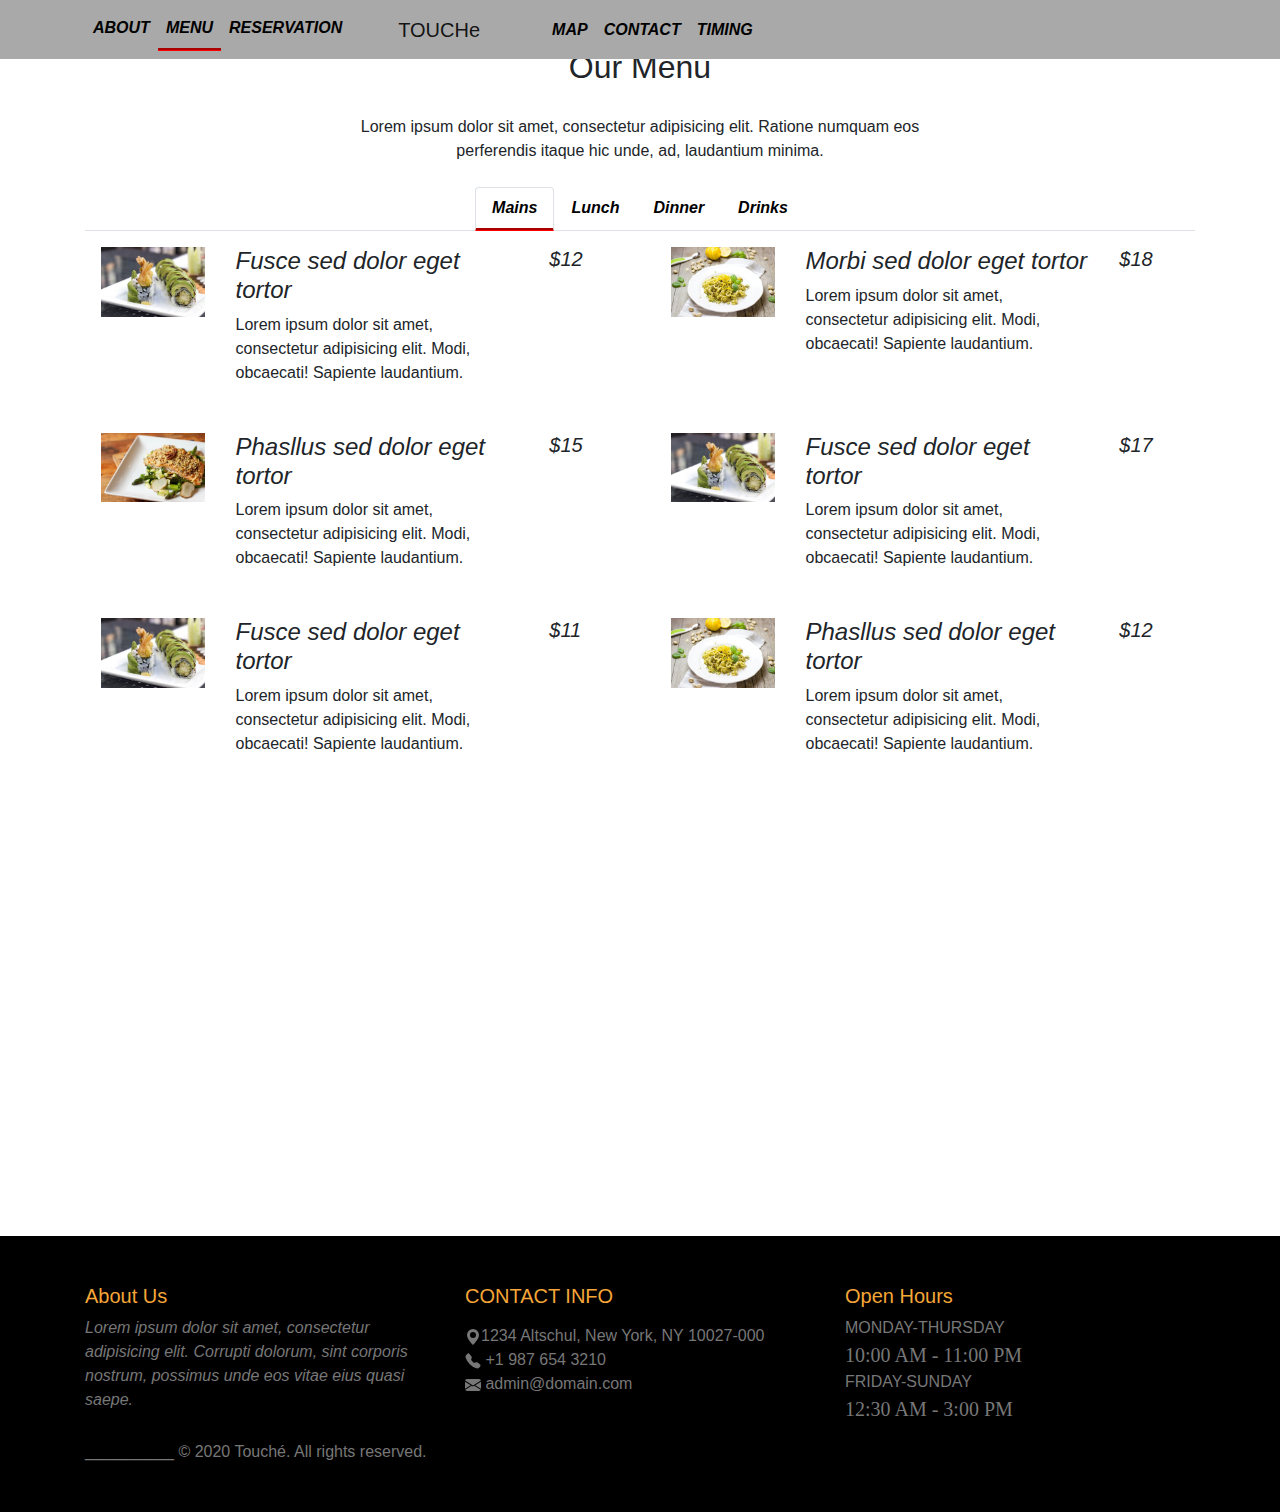
==== menu.html @ 417e277f "Add files via upload" ====
<!DOCTYPE html >
<html lang="en-US">
<head>
	<title>Theme</title>
	<meta charset="utf-8">
	<link rel="stylesheet" type="text/css" href="css/bootstrap.css">
	<link rel="stylesheet" type="text/css" href="css/theme.css">
	<script src="https://code.jquery.com/jquery-3.5.1.slim.min.js" integrity="sha384-DfXdz2htPH0lsSSs5nCTpuj/zy4C+OGpamoFVy38MVBnE+IbbVYUew+OrCXaRkfj" crossorigin="anonymous"></script>
	<script src="https://cdn.jsdelivr.net/npm/popper.js@1.16.1/dist/umd/popper.min.js" integrity="sha384-9/reFTGAW83EW2RDu2S0VKaIzap3H66lZH81PoYlFhbGU+6BZp6G7niu735Sk7lN" crossorigin="anonymous"></script>
	<script src="https://stackpath.bootstrapcdn.com/bootstrap/4.5.2/js/bootstrap.min.js" integrity="sha384-B4gt1jrGC7Jh4AgTPSdUtOBvfO8shuf57BaghqFfPlYxofvL8/KUEfYiJOMMV+rV" crossorigin="anonymous"></script>
</head>
<body>

<section class="section_main">
		

<!-- navbar start -->
	<nav class="navbar fixed-top navbar-expand-lg navbar-light bg-light">
	 <div class="container"> 
	  <button class="navbar-toggler" type="button" data-toggle="collapse" data-target="#navbarNav" aria-controls="navbarNav" aria-expanded="false" aria-label="Toggle navigation">
	    <span class="navbar-toggler-icon"></span>
	  </button>
	  <div class="collapse navbar-collapse" id="navbarNav">
	    <ul class="navbar-nav">
	      <li class="nav-item ">
	        <a class="nav-link" href="index.html">ABOUT</a>
	      </li>
	      <li class="nav-item">
	        <a class="nav-link active" href="menu.html">MENU</a>
	      </li>
	      <li class="nav-item">
	        <a class="nav-link " href="reservation.html">RESERVATION</a>
	      </li>
	    </ul>
		<a class="navbar-brand d-none d-lg-flex text-center"  href="index.html">TOUCHe</a>
		<ul class="navbar-nav navbar-right">
			<li class="nav-item ">
	        <a class="nav-link" href="#map">MAP</a>
	      </li>
	      <li class="nav-item">
	        <a class="nav-link" href="#Footer">CONTACT</a>
	      </li>
	      <li class="nav-item">
	        <a class="nav-link " href="#Footer">TIMING</a>
	      </li>
			
		</ul>
	</div>
	
	
	</div>
	</nav>
<!-- navbar close -->
	
</section>

 
 <!-- section menu start -->
 <section class="section section_menu" id="MENU">
 	<div class="container">
 		<div class="row">
 			<div class="col">
 				<h2 class="section_heading text-center">
		 			Our Menu
		 		</h2>
		 		<p class="section_subheading text-center">
		 		Lorem ipsum dolor sit amet, consectetur adipisicing elit. Ratione numquam eos perferendis itaque hic unde, ad, laudantium minima. 
		 		</p>
		 	</div>
 		</div>
 	    <div class="row">
 	    	<div class="col">
				<ul class="nav nav-tabs justify-content-center" id="myTab" role="tablist">
					<li class="nav-item" role="presentation">
				    	<a class="nav-link active" id="Mains-tab" data-toggle="tab" href="#Mains" role="tab" aria-controls="Mains" aria-selected="true">Mains</a>
				    </li>
				  	<li class="nav-item" role="presentation">
				    	<a class="nav-link" id="Lunch-tab" data-toggle="tab" href="#Lunch" role="tab" aria-controls="Lunch" aria-selected="false">Lunch</a>
				    </li>
				    <li class="nav-item" role="presentation">
				    	<a class="nav-link" id="Dinner-tab" data-toggle="tab" href="#Dinner" role="tab" aria-controls="Dinner" aria-selected="false">Dinner</a>
				    </li>
				    <li class="nav-item" role="presentation">
				    	<a class="nav-link" id="Drinks-tab" data-toggle="tab" href="#Drinks" role="tab" aria-controls="Drinks" aria-selected="false">Drinks</a>
				    </li>
				</ul>
				<div class="tab-content" id="myTabContent">
				   <!-- main menu item start -->
				    <div class="tab-pane fade show active" id="Mains" role="tabpanel" aria-labelledby="Mains-tab">
				    	<div class="menu_grid">
				    		<div class="row">
				    			<div class="col-md-6">
				    				<div class="row menu_item">
					    				
					   					<div class="col-lg-3 ">
					   						<img src="img/m1.jpg" class="img-fluid menu_img" alt="Responsive image">
					   					</div>
					    				<div class="col-lg-7">
					    					<h4><em>Fusce sed dolor eget tortor</em></h4>
					    					<p>Lorem ipsum dolor sit amet, consectetur adipisicing elit. Modi, obcaecati! Sapiente laudantium.</p>
					    				</div>
					    				<div class="col-lg-2">
					    					<h5><em>$12</em></h5>
					    				</div>
				    					
				    				</div>	
				    			</div>
				    			<div class="col-md-6">
				    				<div class="row menu_item">
					    				
					   					<div class="col-lg-3 ">
					   						<img src="img/m2.jpg" class="img-fluid menu_img" alt="Responsive image">
					   					</div>
					    				<div class="col-lg-7">
					    					<h4><em>Morbi sed dolor eget tortor</em></h4>
					    					<p>Lorem ipsum dolor sit amet, consectetur adipisicing elit. Modi, obcaecati! Sapiente laudantium.</p>
					    				</div>
					    				<div class="col-lg-2">
					    					<h5><em>$18</em></h5>
					    				</div>
				    					
				    				</div>	
				    			</div>
				    			<div class="col-md-6">
				    				<div class="row menu_item">
					    				
					   					<div class="col-lg-3 ">
					   						<img src="img/m3.jpg" class="img-fluid menu_img" alt="Responsive image">
					   					</div>
					    				<div class="col-lg-7">
					    					<h4><em>Phasllus sed dolor eget tortor</em></h4>
					    					<p>Lorem ipsum dolor sit amet, consectetur adipisicing elit. Modi, obcaecati! Sapiente laudantium.</p>
					    				</div>
					    				<div class="col-lg-2">
					    					<h5><em>$15</em></h5>
					    				</div>
				    					
				    				</div>	
				    			</div>
				    			<div class="col-md-6">
				    				<div class="row menu_item">
					    				
					   					<div class="col-lg-3 ">
					   						<img src="img/m1.jpg" class="img-fluid menu_img" alt="Responsive image">
					   					</div>
					    				<div class="col-lg-7">
					    					<h4><em>Fusce sed dolor eget tortor</em></h4>
					    					<p>Lorem ipsum dolor sit amet, consectetur adipisicing elit. Modi, obcaecati! Sapiente laudantium.</p>
					    				</div>
					    				<div class="col-lg-2">
					    					<h5><em>$17</em></h5>
					    				</div>
				    					
				    				</div>	
				    			</div>
				    			<div class="col-md-6">
				    				<div class="row menu_item">
					    				
					   					<div class="col-lg-3 ">
					   						<img src="img/m1.jpg" class="img-fluid menu_img" alt="Responsive image">
					   					</div>
					    				<div class="col-lg-7">
					    					<h4><em>Fusce sed dolor eget tortor</em></h4>
					    					<p>Lorem ipsum dolor sit amet, consectetur adipisicing elit. Modi, obcaecati! Sapiente laudantium.</p>
					    				</div>
					    				<div class="col-lg-2">
					    					<h5><em>$11</em></h5>
					    				</div>
				    					
				    				</div>	
				    			</div>
				    			<div class="col-md-6">
				    				<div class="row menu_item">
					    				
					   					<div class="col-lg-3 ">
					   						<img src="img/m2.jpg" class="img-fluid menu_img" alt="Responsive image">
					   					</div>
					    				<div class="col-lg-7">
					    					<h4><em>Phasllus sed dolor eget tortor</em></h4>
					    					<p>Lorem ipsum dolor sit amet, consectetur adipisicing elit. Modi, obcaecati! Sapiente laudantium.</p>
					    				</div>
					    				<div class="col-lg-2">
					    					<h5><em>$12</em></h5>
					    				</div>
				    					
				    				</div>	
				    			</div>
				    		</div>
				    		
				    	</div>
				    </div>
				    <!-- main menu item  close -->
				    <!-- Lunch menu item start -->
				    <div class="tab-pane fade" id="Lunch" role="tabpanel" aria-labelledby="Lunch-tab">
				    	<div class="menu_grid">
				    		<div class="row">
				    			<div class="col-md-6">
				    				<div class="row menu_item">
					    				
					   					<div class="col-lg-3 ">
					   						<img src="img/l1.jpg" class="img-fluid menu_img" alt="Responsive image">
					   					</div>
					    				<div class="col-lg-7">
					    					<h4><em>Fusce sed dolor eget tortor</em></h4>
					    					<p>Lorem ipsum dolor sit amet, consectetur adipisicing elit. Modi, obcaecati! Sapiente laudantium.</p>
					    				</div>
					    				<div class="col-lg-2">
					    					<h5><em>$16</em></h5>
					    				</div>
				    					
				    				</div>	
				    			</div>
				    			<div class="col-md-6">
				    				<div class="row menu_item">
					    				
					   					<div class="col-lg-3 ">
					   						<img src="img/l2.jpg" class="img-fluid menu_img" alt="Responsive image">
					   					</div>
					    				<div class="col-lg-7">
					    					<h4><em>Fusce sed dolor eget tortor</em></h4>
					    					<p>Lorem ipsum dolor sit amet, consectetur adipisicing elit. Modi, obcaecati! Sapiente laudantium.</p>
					    				</div>
					    				<div class="col-lg-2">
					    					<h5><em>$12</em></h5>
					    				</div>
				    					
				    				</div>	
				    			</div>
				    			<div class="col-md-6">
				    				<div class="row menu_item">
					    				
					   					<div class="col-lg-3 ">
					   						<img src="img/l3.jpg" class="img-fluid menu_img" alt="Responsive image">
					   					</div>
					    				<div class="col-lg-7">
					    					<h4><em>velues sed dolor eget tortor</em></h4>
					    					<p>Lorem ipsum dolor sit amet, consectetur adipisicing elit. Modi, obcaecati! Sapiente laudantium.</p>
					    				</div>
					    				<div class="col-lg-2">
					    					<h5><em>$18</em></h5>
					    				</div>
				    					
				    				</div>	
				    			</div>
				    			<div class="col-md-6">
				    				<div class="row menu_item">
					    				
					   					<div class="col-lg-3 ">
					   						<img src="img/l2.jpg" class="img-fluid menu_img" alt="Responsive image">
					   					</div>
					    				<div class="col-lg-7">
					    					<h4><em>Fusce sed dolor eget tortor</em></h4>
					    					<p>Lorem ipsum dolor sit amet, consectetur adipisicing elit. Modi, obcaecati! Sapiente laudantium.</p>
					    				</div>
					    				<div class="col-lg-2">
					    					<h5><em>$12</em></h5>
					    				</div>
				    					
				    				</div>	
				    			</div>
				    			<div class="col-md-6">
				    				<div class="row menu_item">
					    				
					   					<div class="col-lg-3 ">
					   						<img src="img/l1.jpg" class="img-fluid menu_img" alt="Responsive image">
					   					</div>
					    				<div class="col-lg-7">
					    					<h4><em>velus sed dolor eget tortor</em></h4>
					    					<p>Lorem ipsum dolor sit amet, consectetur adipisicing elit. Modi, obcaecati! Sapiente laudantium.</p>
					    				</div>
					    				<div class="col-lg-2">
					    					<h5><em>$14</em></h5>
					    				</div>
				    					
				    				</div>	
				    			</div>
				    			<div class="col-md-6">
				    				<div class="row menu_item">
					    				
					   					<div class="col-lg-3 ">
					   						<img src="img/l1.jpg" class="img-fluid menu_img" alt="Responsive image">
					   					</div>
					    				<div class="col-lg-7">
					    					<h4><em>Fusce sed dolor eget tortor</em></h4>
					    					<p>Lorem ipsum dolor sit amet, consectetur adipisicing elit. Modi, obcaecati! Sapiente laudantium.</p>
					    				</div>
					    				<div class="col-lg-2">
					    					<h5><em>$17</em></h5>
					    				</div>
				    					
				    				</div>	
				    			</div>
				    		</div>
				    		
				    	</div>
				    </div>
				    <!--lunch menu item close -->
				   <!-- Dinner menu item start -->
				    <div class="tab-pane fade" id="Dinner" role="tabpanel" aria-labelledby="Dinner-tab">
				    	    	<div class="menu_grid">
				    		<div class="row">
				    			<div class="col-md-6">
				    				<div class="row menu_item">
					    				
					   					<div class="col-lg-3 ">
					   						<img src="img/m2.jpg" class="img-fluid menu_img " alt="Responsive image">
					   					</div>
					    				<div class="col-lg-7">
					    					<h4><em>Fusce sed dolor eget tortor</em></h4>
					    					<p>Lorem ipsum dolor sit amet, consectetur adipisicing elit. Modi, obcaecati! Sapiente laudantium.</p>
					    				</div>
					    				<div class="col-lg-2">
					    					<h5><em>$16</em></h5>
					    				</div>
				    					
				    				</div>	
				    			</div>
				    			<div class="col-md-6">
				    				<div class="row menu_item">
					    				
					   					<div class="col-lg-3 ">
					   						<img src="img/l1.jpg" class="img-fluid menu_img" alt="Responsive image">
					   					</div>
					    				<div class="col-lg-7">
					    					<h4><em>Fusce sed dolor eget tortor</em></h4>
					    					<p>Lorem ipsum dolor sit amet, consectetur adipisicing elit. Modi, obcaecati! Sapiente laudantium.</p>
					    				</div>
					    				<div class="col-lg-2">
					    					<h5><em>$12</em></h5>
					    				</div>
				    					
				    				</div>	
				    			</div>
				    			<div class="col-md-6">
				    				<div class="row menu_item">
					    				
					   					<div class="col-lg-3 ">
					   						<img src="img/l2.jpg" class="img-fluid menu_img" alt="Responsive image">
					   					</div>
					    				<div class="col-lg-7">
					    					<h4><em>moiusye sed dolor eget tortor</em></h4>
					    					<p>Lorem ipsum dolor sit amet, consectetur adipisicing elit. Modi, obcaecati! Sapiente laudantium.</p>
					    				</div>
					    				<div class="col-lg-2">
					    					<h5><em>$19</em></h5>
					    				</div>
				    					
				    				</div>	
				    			</div>
				    			<div class="col-md-6">
				    				<div class="row menu_item">
					    				
					   					<div class="col-lg-3 ">
					   						<img src="img/m2.jpg" class="img-fluid menu_img" alt="Responsive image">
					   					</div>
					    				<div class="col-lg-7">
					    					<h4><em>Fusce sed dolor eget tortor</em></h4>
					    					<p>Lorem ipsum dolor sit amet, consectetur adipisicing elit. Modi, obcaecati! Sapiente laudantium.</p>
					    				</div>
					    				<div class="col-lg-2">
					    					<h5><em>$17</em></h5>
					    				</div>
				    					
				    				</div>	
				    			</div>
				    			<div class="col-md-6">
				    				<div class="row menu_item">
					    				
					   					<div class="col-lg-3 ">
					   						<img src="img/m2.jpg" class="img-fluid menu_img" alt="Responsive image">
					   					</div>
					    				<div class="col-lg-7">
					    					<h4><em>veciosue sed dolor eget tortor</em></h4>
					    					<p>Lorem ipsum dolor sit amet, consectetur adipisicing elit. Modi, obcaecati! Sapiente laudantium.</p>
					    				</div>
					    				<div class="col-lg-2">
					    					<h5><em>$17</em></h5>
					    				</div>
				    					
				    				</div>	
				    			</div>
				    			<div class="col-md-6">
				    				<div class="row menu_item">
					    				
					   					<div class="col-lg-3 ">
					   						<img src="img/m2.jpg" class="img-fluid menu_img" alt="Responsive image">
					   					</div>
					    				<div class="col-lg-7">
					    					<h4><em>Fusce sed dolor eget tortor</em></h4>
					    					<p>Lorem ipsum dolor sit amet, consectetur adipisicing elit. Modi, obcaecati! Sapiente laudantium.</p>
					    				</div>
					    				<div class="col-lg-2">
					    					<h5><em>$19</em></h5>
					    				</div>
				    					
				    				</div>	
				    			</div>
				    		</div>
				    		
				    	</div>
				    </div>
				    <!-- dinner menu item close -->
				    <!-- drinks menu item start -->

				    <div class="tab-pane fade" id="Drinks" role="tabpanel" aria-labelledby="Drinks-tab">
				    	<div class="menu_grid">
				    		<div class="row">
				    			<div class="col-md-6">
				    				<div class="row menu_item">
					    				
					   					<div class="col-lg-3 ">
					   						<img src="img/l2.jpg" class="img-fluid menu_img" alt="Responsive image">
					   					</div>
					    				<div class="col-lg-7">
					    					<h4><em>Fusce sed dolor eget tortor</em></h4>
					    					<p>Lorem ipsum dolor sit amet, consectetur adipisicing elit. Modi, obcaecati! Sapiente laudantium.</p>
					    				</div>
					    				<div class="col-lg-2">
					    					<h5><em>$12</em></h5>
					    				</div>
				    					
				    				</div>	
				    			</div>
				    			<div class="col-md-6">
				    				<div class="row menu_item">
					    				
					   					<div class="col-lg-3 ">
					   						<img src="img/m2.jpg" class="img-fluid menu_img" alt="Responsive image">
					   					</div>
					    				<div class="col-lg-7">
					    					<h4><em>Fusce sed dolor eget tortor</em></h4>
					    					<p>Lorem ipsum dolor sit amet, consectetur adipisicing elit. Modi, obcaecati! Sapiente laudantium.</p>
					    				</div>
					    				<div class="col-lg-2">
					    					<h5><em>$12</em></h5>
					    				</div>
				    					
				    				</div>	
				    			</div>
				    			<div class="col-md-6">
				    				<div class="row menu_item">
					    				
					   					<div class="col-lg-3 ">
					   						<img src="img/l2.jpg" class="img-fluid menu_img" alt="Responsive image">
					   					</div>
					    				<div class="col-lg-7">
					    					<h4><em>Fusce sed dolor eget tortor</em></h4>
					    					<p>Lorem ipsum dolor sit amet, consectetur adipisicing elit. Modi, obcaecati! Sapiente laudantium.</p>
					    				</div>
					    				<div class="col-lg-2">
					    					<h5><em>$17</em></h5>
					    				</div>
				    					
				    				</div>	
				    			</div>
				    			<div class="col-md-6">
				    				<div class="row menu_item">
					    				
					   					<div class="col-lg-3 ">
					   						<img src="img/l3.jpg" class="img-fluid menu_img" alt="Responsive image">
					   					</div>
					    				<div class="col-lg-7">
					    					<h4><em>Veciosu sed dolor eget tortor</em></h4>
					    					<p>Lorem ipsum dolor sit amet, consectetur adipisicing elit. Modi, obcaecati! Sapiente laudantium.</p>
					    				</div>
					    				<div class="col-lg-2">
					    					<h5><em>$10</em></h5>
					    				</div>
				    					
				    				</div>	
				    			</div>
				    			<div class="col-md-6">
				    				<div class="row menu_item">
					    				
					   					<div class="col-lg-3 ">
					   						<img src="img/l1.jpg" class="img-fluid menu_img" alt="Responsive image">
					   					</div>
					    				<div class="col-lg-7">
					    					<h4><em>Lulsicoe sed dolor eget tortor</em></h4>
					    					<p>Lorem ipsum dolor sit amet, consectetur adipisicing elit. Modi, obcaecati! Sapiente laudantium.</p>
					    				</div>
					    				<div class="col-lg-2">
					    					<h5><em>$17</em></h5>
					    				</div>
				    					
				    				</div>	
				    			</div>
				    			<div class="col-md-6">
				    				<div class="row menu_item">
					    				
					   					<div class="col-lg-3 ">
					   						<img src="img/l2.jpg" class="img-fluid menu_img" alt="Responsive image">
					   					</div>
					    				<div class="col-lg-7">
					    					<h4><em>Fusce sed dolor eget tortor</em></h4>
					    					<p>Lorem ipsum dolor sit amet, consectetur adipisicing elit. Modi, obcaecati! Sapiente laudantium.</p>
					    				</div>
					    				<div class="col-lg-2">
					    					<h5><em>$18</em></h5>
					    				</div>
				    					
				    				</div>	
				    			</div>
				    		</div>
				    	</div>
				    <!-- drinks menu item close -->
				    </div>
				</div>
 	    		
 	    	</div>
 	    </div>
 	</div>
</section>
<!--section menu close -->
<!-- section  map open-->
<section class=" section_map" id="map">
	
		<iframe src="https://www.google.com/maps/embed?pb=!1m18!1m12!1m3!1d60386.85774771701!2d72.81275666801466!3d18.923486770695828!2m3!1f0!2f0!3f0!3m2!1i1024!2i768!4f13.1!3m3!1m2!1s0x3be7d1c06fffffff%3A0xc0290485a4d73f57!2sThe%20Taj%20Mahal%20Palace%2C%20Mumbai!5e0!3m2!1sen!2sin!4v1599755996905!5m2!1sen!2sin" width="100%" height="100%" frameborder="0" style="border:0;" allowfullscreen="" aria-hidden="false" tabindex="0"></iframe>

</section>
<!-- section map close -->

<!-- footer start -->
<footer class="section " id="footer"> 
	<div class="container">
		<div class="row">
			<div class="col-lg-4">
				<h5 class="footer_h">
					About Us
				</h5>
				<p>
					<em>Lorem ipsum dolor sit amet, consectetur adipisicing elit. Corrupti dolorum, sint corporis nostrum, possimus unde eos vitae eius quasi saepe.</em>
				</p>
			</div>
			<div class="col-lg-4">
				<h5 class="footer_h">
					CONTACT INFO
				</h5>	
				<p>
					<ul class="footer_info">
						<li>
							<svg width="1em" height="1em" viewBox="0 0 16 16" class="bi bi-geo-alt-fill" fill="currentColor" xmlns="http://www.w3.org/2000/svg">
  							<path fill-rule="evenodd" d="M8 16s6-5.686 6-10A6 6 0 0 0 2 6c0 4.314 6 10 6 10zm0-7a3 3 0 1 0 0-6 3 3 0 0 0 0 6z"/>	
							</svg>1234 Altschul, New York, NY 10027-000
						</li>
						<li>
							<svg width="1em" height="1em" viewBox="0 0 16 16" class="bi bi-telephone-fill" fill="currentColor" xmlns="http://www.w3.org/2000/svg">
							  <path fill-rule="evenodd" d="M2.267.98a1.636 1.636 0 0 1 2.448.152l1.681 2.162c.309.396.418.913.296 1.4l-.513 2.053a.636.636 0 0 0 .167.604L8.65 9.654a.636.636 0 0 0 .604.167l2.052-.513a1.636 1.636 0 0 1 1.401.296l2.162 1.681c.777.604.849 1.753.153 2.448l-.97.97c-.693.693-1.73.998-2.697.658a17.47 17.47 0 0 1-6.571-4.144A17.47 17.47 0 0 1 .639 4.646c-.34-.967-.035-2.004.658-2.698l.97-.969z"/>
							</svg>
							+1 987 654 3210
						</li>
						<li>
							<svg width="1em" height="1em" viewBox="0 0 16 16" class="bi bi-envelope-fill" fill="currentColor" xmlns="http://www.w3.org/2000/svg">
							  <path fill-rule="evenodd" d="M.05 3.555A2 2 0 0 1 2 2h12a2 2 0 0 1 1.95 1.555L8 8.414.05 3.555zM0 4.697v7.104l5.803-3.558L0 4.697zM6.761 8.83l-6.57 4.027A2 2 0 0 0 2 14h12a2 2 0 0 0 1.808-1.144l-6.57-4.027L8 9.586l-1.239-.757zm3.436-.586L16 11.801V4.697l-5.803 3.546z"/>
							</svg>
							admin@domain.com
						</li>
					</ul>
				</p>
			</div>
			<div class="col-lg-4">
				<h5 class="footer_h">
					Open Hours
				</h5>
				<ul class="footer_info">
					<li class="footer_open_day">
						MONDAY-THURSDAY
					</li>
					<li class="footer_open_time">
						10:00 AM - 11:00 PM
					</li>
					<li class="footer_open_day">
						FRIDAY-SUNDAY

					</li> 
					<li class="footer_open_time">
						12:30 AM - 3:00 PM
					</li>
				</ul>
			</div>
		</div>
		<div class="row">
			<div class="col-lg-12">
				__________ © 2020 Touché. All rights reserved.
			</div>
			
		</div>
	</div>
</footer>
<!-- footer close -->
</body>
</html>
---- css/theme.css ----
.nav-link{
	font-weight: bold;
	color: white !important;
}
.bg-light{
	background-color: darkgray !important;
}
.navbar-brand{
	padding-left: 3rem;
	padding-right: 3rem;

}
 .main_img{
 	height: 100vh;
    background: url(../img/1.jpg) no-repeat 50%/cover;
    padding-top: 5rem;
    color: white;
 }
.section_main_minihead{
	text-align: center;
	font-size: 0.5rem;
	font-family: emoji;
	font-style:italic;
	padding: 1rem;
}
.section_main_head{
	font-size: 60px;
	font-family: emoji;
	color: cadetblue;
}
.section_main_content{
	max-width: 600px;
	margin:auto;
	text-align: center;
}
.section_main_p{
	color: chocolate;
	font-style: italic bold;
	padding: 1rem;
}
.span_primary{
	color: #f5921e;
}
.section_discover__description {
    font-size: 1.25rem;
    line-height: 1.5;
    position: relative;
    color: #151515;
    margin-bottom: 1rem;
 }
 .section{
 	padding-top: 5rem;
 }
 hr{
 	  width:100%;
      height:1px;
      background: #fff;
      color:red;
}
.section_about {
	min-height: 500px;
    background: url(../img/19.jpg) no-repeat 50%/cover;
    top: 0;
    right: 0;
    bottom: 0;
    left: 0;
}
.section_heading{
	margin:auto;

}
.section_subheading{
	margin: auto;
	max-width: 600px;
	margin-top: 1.8rem;
	margin-bottom: 1.5rem;
}
.nav-link{
	color: black !important;
	border: 0px;
	font-style: italic;
	font-weight: 600;
}


.nav-link.active{
	border-bottom-width: 2px;
	border-bottom-color: red !important;
	border-bottom: groove;
}
.menu_item{
	padding: 1rem;

}
.menu_img{
	align-self: center;
}
.section_reservation_p{
	max-width: 600px;
	margin:auto;
	margin-top: 1.5rem;
}
.form-control{
	padding: 1.5rem;
}
.btn-primary{
	background-color: transparent !important;
    border-color: red !important;
    color: purple !important;
}
.section_map{
	height: 400px;
}
.footer_h{
	color: #f5a637;
	font-weight: 400;
	margin-top: 0;
}
footer{
	color:#777;
	background-color: black;
}
.footer_info{
	list-style-type: none;
	padding: 0;
}
.footer_open_time{
	font-family: Playfair Display,serif;
	font-size: 1.25rem;
}














@media (min-width: 768px){
.section {
    padding: 3rem 0;
}

}
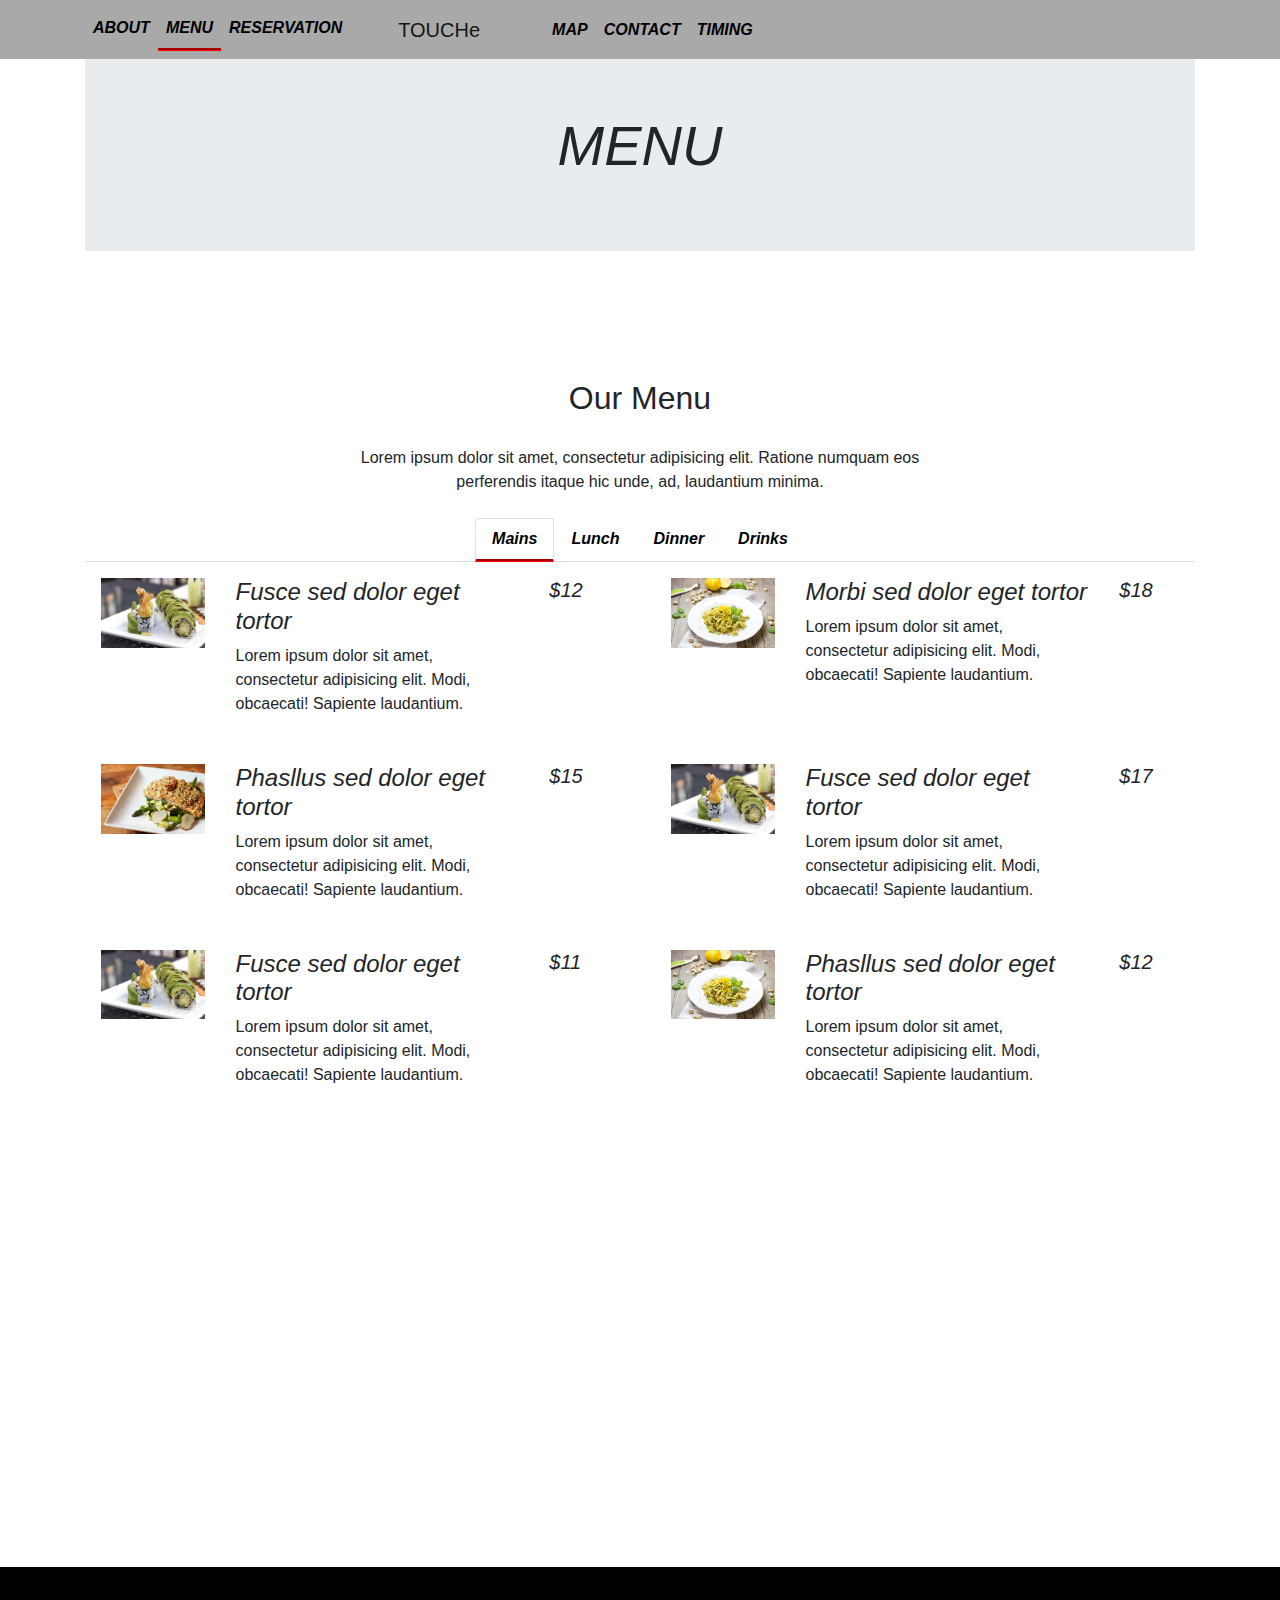
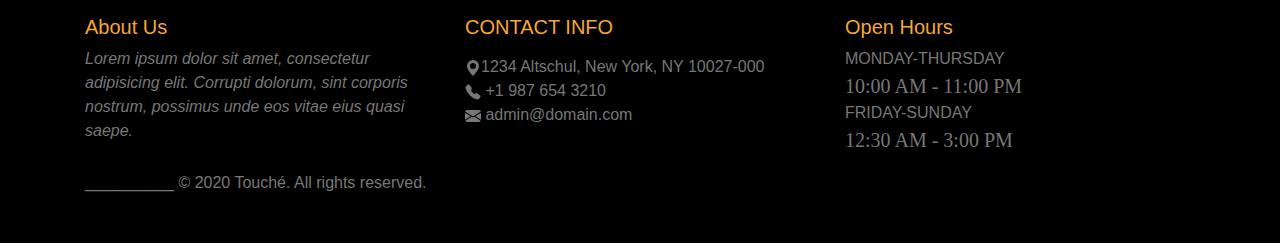
==== commit 663713ba: "Update menu.html" ====
--- a/menu.html
+++ b/menu.html
@@ -54,6 +54,17 @@
 	
 </section>
 
+	<!--introduction start-->
+	<section class="section">
+	<div class="container">
+	<div class="jumbotron jumbotron-fluid">
+  		<div class="container">
+    <h1 class="display-4 text-center"><em>MENU</em></h1>
+      </div>
+</div>
+</div>
+</section>
+	<!--introduction close-->
  
  <!-- section menu start -->
  <section class="section section_menu" id="MENU">
@@ -589,4 +600,4 @@
 </footer>
 <!-- footer close -->
 </body>
-</html>+</html>
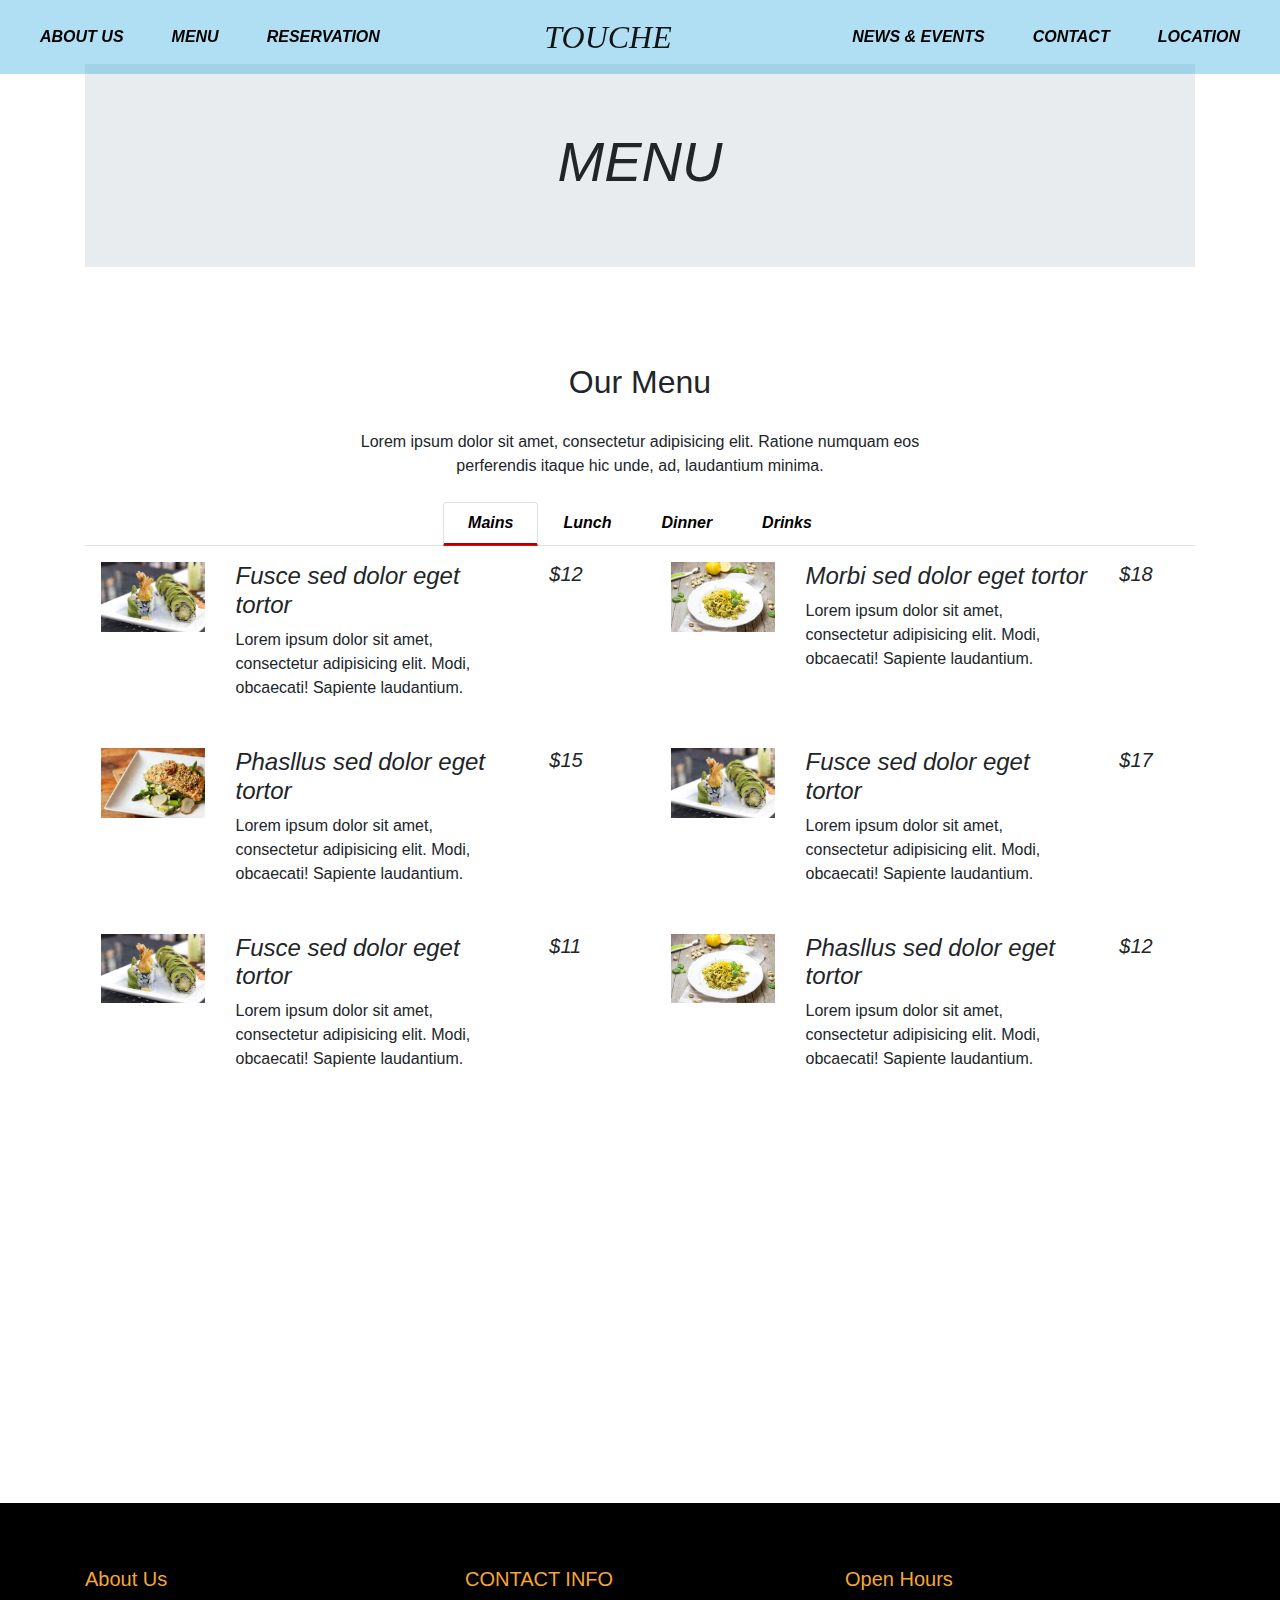
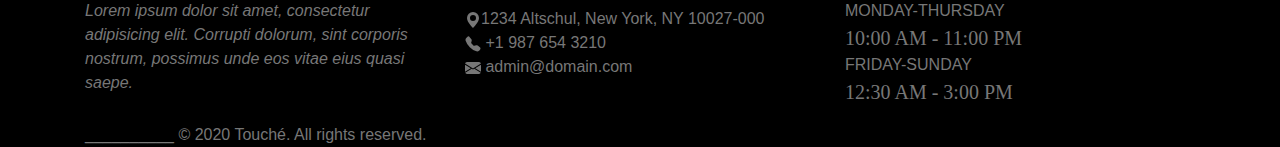
==== commit b082fa36: "Update menu.html" ====
--- a/menu.html
+++ b/menu.html
@@ -15,41 +15,42 @@
 		
 
 <!-- navbar start -->
-	<nav class="navbar fixed-top navbar-expand-lg navbar-light bg-light">
-	 <div class="container"> 
-	  <button class="navbar-toggler" type="button" data-toggle="collapse" data-target="#navbarNav" aria-controls="navbarNav" aria-expanded="false" aria-label="Toggle navigation">
-	    <span class="navbar-toggler-icon"></span>
-	  </button>
-	  <div class="collapse navbar-collapse" id="navbarNav">
-	    <ul class="navbar-nav">
+	
+<div class="container">
+	<nav class="navbar navbar-expand-lg navbar-light bg-light fixed-top">
+  
+  <button class="navbar-toggler" type="button" data-toggle="collapse" data-target="#navbarNav" aria-controls="navbarNav" aria-expanded="false" aria-label="Toggle navigation">
+    <span class="navbar-toggler-icon"></span>
+  </button>
+    <div class="collapse navbar-collapse" id="navbarNav">
+	    <ul class="navbar-nav mr-auto">
 	      <li class="nav-item ">
-	        <a class="nav-link" href="index.html">ABOUT</a>
+	        <a class="nav-link" href="#">ABOUT US</a>
 	      </li>
 	      <li class="nav-item">
-	        <a class="nav-link active" href="menu.html">MENU</a>
+	        <a class="nav-link" href="menu.html">MENU</a>
 	      </li>
 	      <li class="nav-item">
-	        <a class="nav-link " href="reservation.html">RESERVATION</a>
+	        <a class="nav-link" href="reservation.html">RESERVATION</a>
 	      </li>
-	    </ul>
-		<a class="navbar-brand d-none d-lg-flex text-center"  href="index.html">TOUCHe</a>
-		<ul class="navbar-nav navbar-right">
-			<li class="nav-item ">
-	        <a class="nav-link" href="#map">MAP</a>
+		</ul>
+	</div>
+	<a class="navbar-brand  " href="index.html">TOUCHE</a>
+    <div class="collapse navbar-collapse" id="navbarNav">
+	    <ul class="navbar-nav ml-auto">
+	      <li class="nav-item ">
+	        <a class="nav-link" href="#">NEWS & EVENTS</a>
 	      </li>
 	      <li class="nav-item">
-	        <a class="nav-link" href="#Footer">CONTACT</a>
+	        <a class="nav-link" href="#">CONTACT</a>
 	      </li>
 	      <li class="nav-item">
-	        <a class="nav-link " href="#Footer">TIMING</a>
+	        <a class="nav-link" href="#">LOCATION</a>
 	      </li>
-			
 		</ul>
 	</div>
-	
-	
-	</div>
-	</nav>
+</nav>
+</div>
 <!-- navbar close -->
 	
 </section>
--- a/css/theme.css
+++ b/css/theme.css
@@ -1,13 +1,15 @@
-.nav-link{
-	font-weight: bold;
-	color: white !important;
-}
+
 .bg-light{
-	background-color: darkgray !important;
+	background-color: #34abde63 !important;
 }
 .navbar-brand{
 	padding-left: 3rem;
 	padding-right: 3rem;
+	font-family:Playfair Display,serif; 
+    font-size: 2rem;
+    font-style: italic;
+    transition: color .1s;
+
 
 }
  .main_img{
@@ -16,6 +18,10 @@
     padding-top: 5rem;
     color: white;
  }
+.navbar-light .navbar-nav .active>.nav-link{
+	color: brown !important;
+	cursor: pointer;
+}
 .section_main_minihead{
 	text-align: center;
 	font-size: 0.5rem;
@@ -80,6 +86,8 @@
 	border: 0px;
 	font-style: italic;
 	font-weight: 600;
+	padding-left: 1.5rem !important;
+	padding-right: 1.5rem !important;
 }
 
 
@@ -144,7 +152,7 @@
 
 @media (min-width: 768px){
 .section {
-    padding: 3rem 0;
+    padding-top: 4rem ;
 }
 
-}+}
